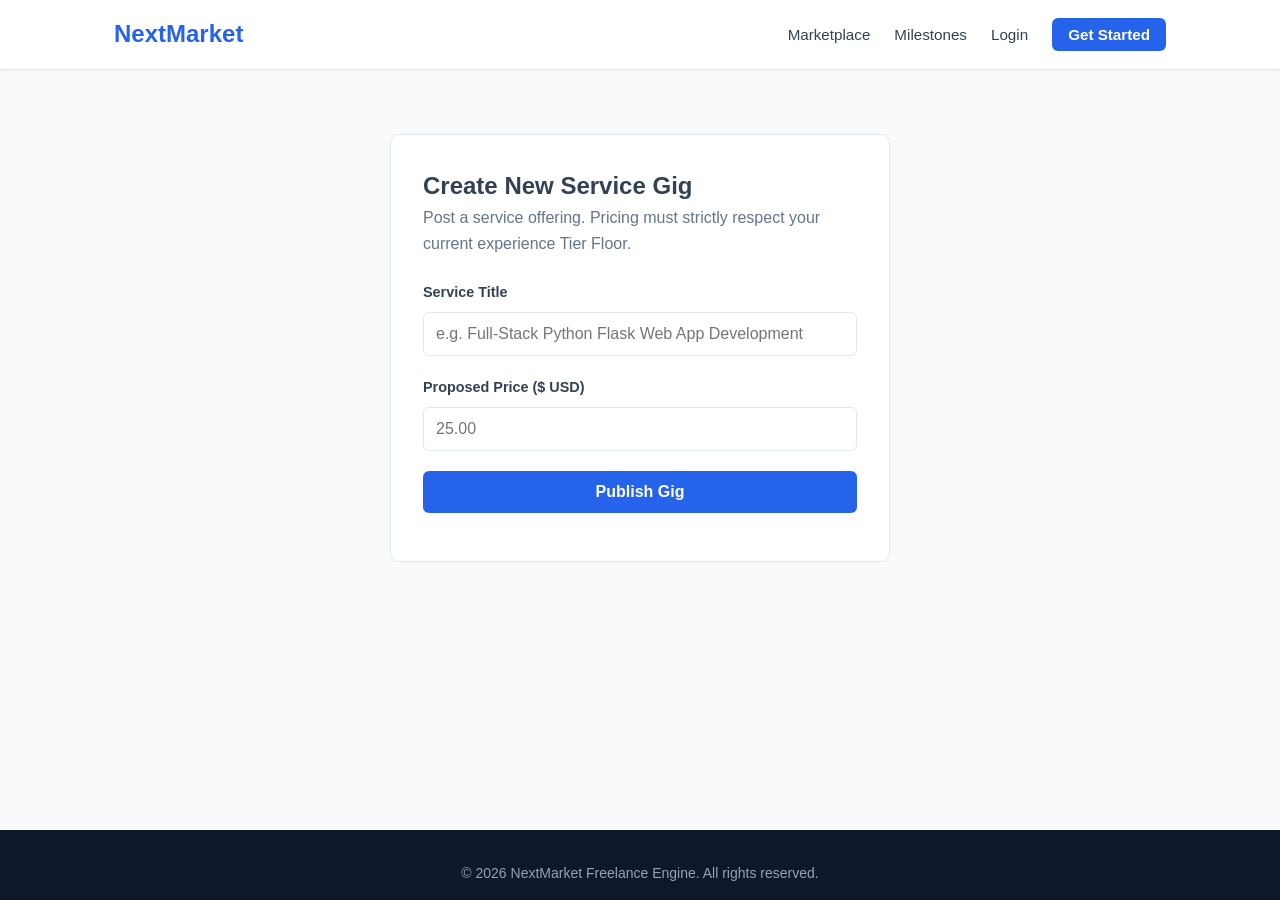
==== static/gigs.html @ 86855c55 "Initial commit" ====
<!DOCTYPE html>
<html lang="en">
<head>
    <meta charset="UTF-8">
    <meta name="viewport" content="width=device-width, initial-scale=1.0">
    <title>Manage Gigs | NextMarket</title>
    <link rel="stylesheet" href="/static/style.css">
</head>
<body>

    <div id="navbar-container"></div>

    <main class="main-container">
        <div class="form-card">
            <h2>Create New Service Gig</h2>
            <p style="margin-bottom: 1.5rem; color: #64748b;">Post a service offering. Pricing must strictly respect your current experience Tier Floor.</p>

            <form id="gigForm">
                <div class="form-group">
                    <label for="gigTitle">Service Title</label>
                    <input type="text" id="gigTitle" placeholder="e.g. Full-Stack Python Flask Web App Development" required>
                </div>
                <div class="form-group">
                    <label for="gigPrice">Proposed Price ($ USD)</label>
                    <input type="number" step="0.01" id="gigPrice" placeholder="25.00" required>
                </div>
                <button type="submit" class="btn-submit">Publish Gig</button>
            </form>

            <p id="msg" style="margin-top: 1rem; font-weight: 600; text-align: center;"></p>
        </div>
    </main>

    <footer class="footer">
        <div class="footer-bottom">&copy; 2026 NextMarket Freelance Engine. All rights reserved.</div>
    </footer>

    <script src="/static/navbar.js"></script>
    <script>
        document.getElementById('gigForm').addEventListener('submit', async (e) => {
            e.preventDefault();
            const price = document.getElementById('gigPrice').value;

            const res = await fetch('http://127.0.0.1:5000/api/gigs/create', {
                method: 'POST',
                headers: { 'Content-Type': 'application/json' },
                body: JSON.stringify({ price: price })
            });

            const data = await res.json();
            const msg = document.getElementById('msg');

            if(res.ok) {
                msg.style.color = '#10b981';
                msg.innerText = `${data.message} (Tier ${data.tier} Rate: $${data.price})`;
            } else {
                msg.style.color = '#ef4444';
                msg.innerText = `Rejected: ${data.message}`;
            }
        });
    </script>
</body>
</html>
---- static/style.css ----
:root {
    --primary-color: #2563eb;
    --primary-hover: #1d4ed8;
    --success-color: #10b981;
    --dark-bg: #0f172a;
    --light-bg: #f8fafc;
    --text-main: #334155;
    --border-color: #e2e8f0;
}

* { box-sizing: border-box; margin: 0; padding: 0; font-family: 'Segoe UI', Tahoma, Geneva, Verdana, sans-serif; }

body { background-color: var(--light-bg); color: var(--text-main); line-height: 1.6; display: flex; flex-direction: column; min-height: 100vh; }

/* Fixed & Standardized Navbar Header */
.navbar { background: white; border-bottom: 1px solid var(--border-color); box-shadow: 0 1px 3px rgba(0,0,0,0.05); height: 70px; display: flex; align-items: center; }
.nav-container { max-width: 1100px; width: 100%; margin: 0 auto; display: flex; justify-content: space-between; align-items: center; padding: 0 1.5rem; }
.logo { font-size: 1.5rem; font-weight: 700; color: var(--primary-color); text-decoration: none; }
.nav-links { display: flex; list-style: none; gap: 1.5rem; align-items: center; margin: 0; padding: 0; }
.nav-links a, .nav-links button { text-decoration: none; color: var(--text-main); font-weight: 500; font-size: 0.95rem; transition: color 0.2s; background: none; border: none; cursor: pointer; }
.nav-links a:hover, .nav-links button:hover { color: var(--primary-color); }
.btn-nav { background: var(--primary-color) !important; color: white !important; padding: 0.5rem 1rem; border-radius: 6px; font-weight: 600 !important; }
.btn-nav:hover { background: var(--primary-hover) !important; }

/* User Profile Avatar Icon Badge */
.profile-badge { display: flex; align-items: center; gap: 0.5rem; text-decoration: none; color: var(--text-main); font-weight: 600; padding: 0.25rem 0.5rem; border-radius: 20px; border: 1px solid var(--border-color); background: #f1f5f9; }
.profile-avatar { width: 32px; height: 32px; background-color: var(--primary-color); color: white; border-radius: 50%; display: flex; align-items: center; justify-content: center; font-weight: 700; font-size: 0.85rem; }

/* Layouts & Containers */
.main-container { max-width: 1100px; margin: 2rem auto; padding: 0 1.5rem; flex: 1; width: 100%; }
.grid-3 { display: grid; grid-template-columns: repeat(auto-fit, minmax(300px, 1fr)); gap: 1.5rem; margin-top: 1.5rem; }

/* Form Card Styling */
.form-card { max-width: 500px; margin: 2rem auto; background: white; padding: 2rem; border-radius: 8px; border: 1px solid var(--border-color); }
.form-group { margin-bottom: 1.25rem; }
.form-group label { display: block; margin-bottom: 0.5rem; font-weight: 600; font-size: 0.9rem; }
.form-group input, .form-group select { width: 100%; padding: 0.75rem; border: 1px solid var(--border-color); border-radius: 6px; font-size: 1rem; }
.btn-submit { width: 100%; background: var(--primary-color); color: white; border: none; padding: 0.75rem; font-size: 1rem; font-weight: 600; border-radius: 6px; cursor: pointer; }
.btn-submit:hover { background: var(--primary-hover); }
.wa-btn { display: inline-flex; align-items: center; justify-content: center; background: var(--success-color); color: white; padding: 0.6rem 1rem; border-radius: 6px; text-decoration: none; font-weight: 600; margin-top: 1rem; width: 100%; }

/* Footer */
.footer { background: var(--dark-bg); color: #94a3b8; margin-top: auto; padding: 2rem 0 1rem 0; }
.footer-bottom { max-width: 1100px; margin: 0 auto; text-align: center; font-size: 0.875rem; }
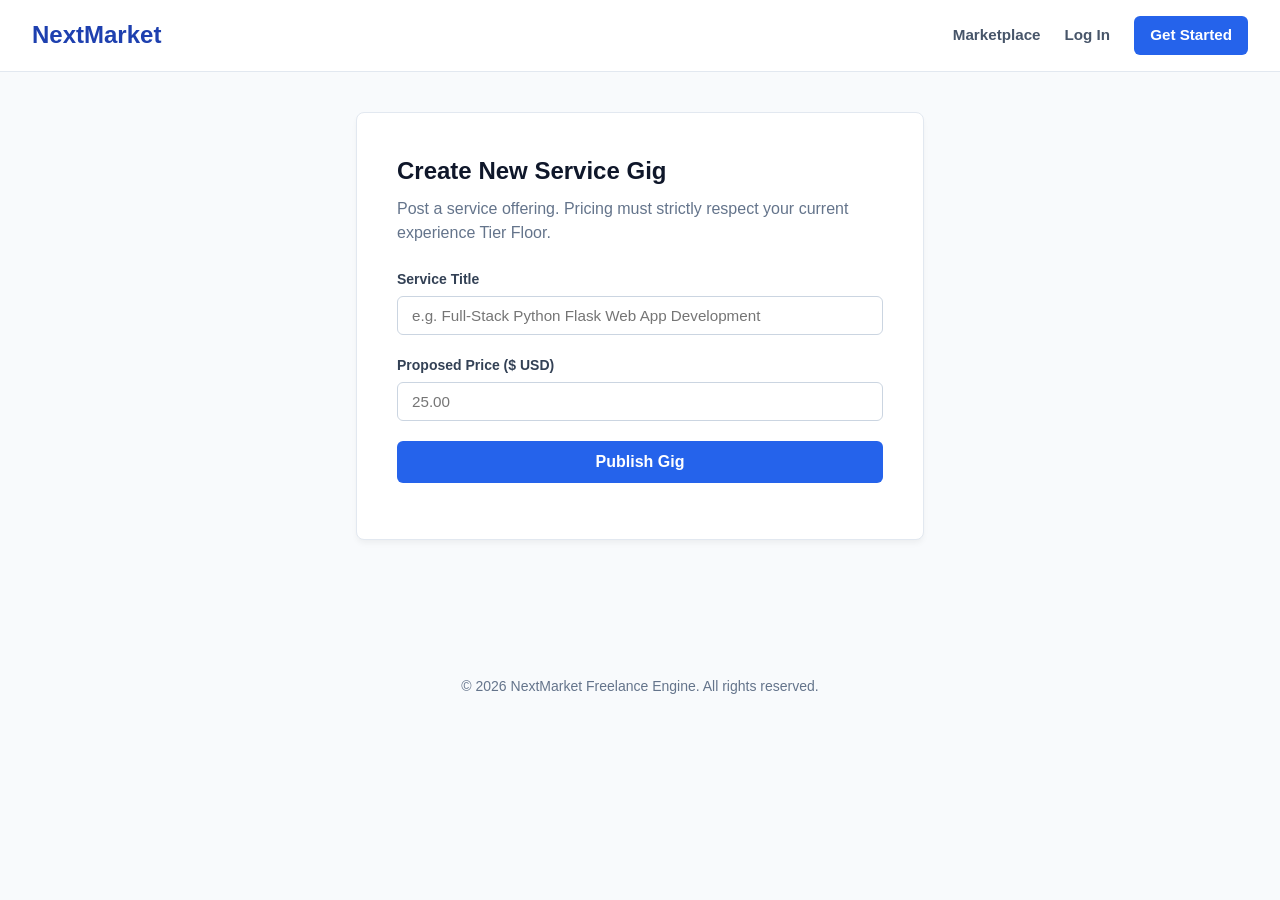
==== commit dd01f85b: "Add user interface updates and new marketplace features" ====
--- a/static/gigs.html
+++ b/static/gigs.html
@@ -39,12 +39,13 @@
     <script>
         document.getElementById('gigForm').addEventListener('submit', async (e) => {
             e.preventDefault();
+            const title = document.getElementById('gigTitle').value;
             const price = document.getElementById('gigPrice').value;
 
-            const res = await fetch('http://127.0.0.1:5000/api/gigs/create', {
+            const res = await fetch('/api/gigs/create', {
                 method: 'POST',
                 headers: { 'Content-Type': 'application/json' },
-                body: JSON.stringify({ price: price })
+                body: JSON.stringify({ title: title, price: price })
             });
 
             const data = await res.json();
--- a/static/style.css
+++ b/static/style.css
@@ -1,44 +1,170 @@
-:root {
-    --primary-color: #2563eb;
-    --primary-hover: #1d4ed8;
-    --success-color: #10b981;
-    --dark-bg: #0f172a;
-    --light-bg: #f8fafc;
-    --text-main: #334155;
-    --border-color: #e2e8f0;
+* {
+  box-sizing: border-box;
+  margin: 0;
+  padding: 0;
+  font-family: -apple-system, BlinkMacSystemFont, "Segoe UI", Roboto, Helvetica, Arial, sans-serif;
 }
 
-* { box-sizing: border-box; margin: 0; padding: 0; font-family: 'Segoe UI', Tahoma, Geneva, Verdana, sans-serif; }
+body {
+  background-color: #f8fafc;
+  color: #1e293b;
+  line-height: 1.5;
+}
 
-body { background-color: var(--light-bg); color: var(--text-main); line-height: 1.6; display: flex; flex-direction: column; min-height: 100vh; }
+#navbar-container {
+  width: 100%;
+}
 
-/* Fixed & Standardized Navbar Header */
-.navbar { background: white; border-bottom: 1px solid var(--border-color); box-shadow: 0 1px 3px rgba(0,0,0,0.05); height: 70px; display: flex; align-items: center; }
-.nav-container { max-width: 1100px; width: 100%; margin: 0 auto; display: flex; justify-content: space-between; align-items: center; padding: 0 1.5rem; }
-.logo { font-size: 1.5rem; font-weight: 700; color: var(--primary-color); text-decoration: none; }
-.nav-links { display: flex; list-style: none; gap: 1.5rem; align-items: center; margin: 0; padding: 0; }
-.nav-links a, .nav-links button { text-decoration: none; color: var(--text-main); font-weight: 500; font-size: 0.95rem; transition: color 0.2s; background: none; border: none; cursor: pointer; }
-.nav-links a:hover, .nav-links button:hover { color: var(--primary-color); }
-.btn-nav { background: var(--primary-color) !important; color: white !important; padding: 0.5rem 1rem; border-radius: 6px; font-weight: 600 !important; }
-.btn-nav:hover { background: var(--primary-hover) !important; }
+.container {
+  max-width: 1100px;
+  margin: 0 auto;
+  padding: 2.5rem 1rem;
+}
 
-/* User Profile Avatar Icon Badge */
-.profile-badge { display: flex; align-items: center; gap: 0.5rem; text-decoration: none; color: var(--text-main); font-weight: 600; padding: 0.25rem 0.5rem; border-radius: 20px; border: 1px solid var(--border-color); background: #f1f5f9; }
-.profile-avatar { width: 32px; height: 32px; background-color: var(--primary-color); color: white; border-radius: 50%; display: flex; align-items: center; justify-content: center; font-weight: 700; font-size: 0.85rem; }
+.hero {
+  text-align: center;
+  margin-bottom: 3rem;
+}
 
-/* Layouts & Containers */
-.main-container { max-width: 1100px; margin: 2rem auto; padding: 0 1.5rem; flex: 1; width: 100%; }
-.grid-3 { display: grid; grid-template-columns: repeat(auto-fit, minmax(300px, 1fr)); gap: 1.5rem; margin-top: 1.5rem; }
+.hero h1 {
+  font-size: 2.25rem;
+  font-weight: 800;
+  color: #0f172a;
+  margin-bottom: 0.5rem;
+}
 
-/* Form Card Styling */
-.form-card { max-width: 500px; margin: 2rem auto; background: white; padding: 2rem; border-radius: 8px; border: 1px solid var(--border-color); }
-.form-group { margin-bottom: 1.25rem; }
-.form-group label { display: block; margin-bottom: 0.5rem; font-weight: 600; font-size: 0.9rem; }
-.form-group input, .form-group select { width: 100%; padding: 0.75rem; border: 1px solid var(--border-color); border-radius: 6px; font-size: 1rem; }
-.btn-submit { width: 100%; background: var(--primary-color); color: white; border: none; padding: 0.75rem; font-size: 1rem; font-weight: 600; border-radius: 6px; cursor: pointer; }
-.btn-submit:hover { background: var(--primary-hover); }
-.wa-btn { display: inline-flex; align-items: center; justify-content: center; background: var(--success-color); color: white; padding: 0.6rem 1rem; border-radius: 6px; text-decoration: none; font-weight: 600; margin-top: 1rem; width: 100%; }
+.hero p {
+  color: #64748b;
+  font-size: 1.1rem;
+}
 
-/* Footer */
-.footer { background: var(--dark-bg); color: #94a3b8; margin-top: auto; padding: 2rem 0 1rem 0; }
-.footer-bottom { max-width: 1100px; margin: 0 auto; text-align: center; font-size: 0.875rem; }+.auth-container, .card, .sprint-card {
+  max-width: 500px;
+  margin: 2rem auto;
+  background: #ffffff;
+  padding: 2rem;
+  border-radius: 0.5rem;
+  border: 1px solid #e2e8f0;
+  box-shadow: 0 4px 6px -1px rgba(0, 0, 0, 0.05);
+}
+
+.freelancer-grid {
+  display: grid;
+  grid-template-columns: repeat(auto-fill, minmax(320px, 1fr));
+  gap: 1.5rem;
+}
+
+.freelancer-card {
+  background: #ffffff;
+  border: 1px solid #e2e8f0;
+  border-radius: 0.5rem;
+  padding: 1.5rem;
+  display: flex;
+  flex-direction: column;
+  justify-content: space-between;
+  box-shadow: 0 2px 4px rgba(0, 0, 0, 0.02);
+}
+
+.tier-badge {
+  padding: 0.25rem 0.625rem;
+  border-radius: 9999px;
+  font-size: 0.75rem;
+  font-weight: 700;
+  text-transform: uppercase;
+}
+
+.tier-1 { background-color: #e0e7ff; color: #3730a3; }
+.tier-2 { background-color: #dbeafe; color: #1e40af; }
+.tier-3 { background-color: #fef3c7; color: #92400e; }
+
+.btn-whatsapp {
+  background-color: #10b981;
+  color: #ffffff !important;
+  font-weight: 700;
+  width: 100%;
+  padding: 0.75rem;
+  margin-top: 1rem;
+  border: none;
+  border-radius: 0.375rem;
+  cursor: pointer;
+}
+
+.btn-whatsapp:hover {
+  background-color: #059669;
+}
+
+.main-container {
+  max-width: 600px;
+  margin: 0 auto;
+  padding: 2.5rem 1rem;
+}
+
+.form-card {
+  background: #ffffff;
+  padding: 2.5rem;
+  border-radius: 0.5rem;
+  border: 1px solid #e2e8f0;
+  box-shadow: 0 4px 6px -1px rgba(0, 0, 0, 0.05);
+  box-sizing: border-box;
+}
+
+.form-card h2 {
+  margin: 0 0 0.5rem 0;
+  font-size: 1.5rem;
+  color: #0f172a;
+}
+
+.form-group {
+  margin-bottom: 1.25rem;
+}
+
+.form-group label {
+  display: block;
+  font-weight: 600;
+  margin-bottom: 0.375rem;
+  font-size: 0.875rem;
+  color: #334155;
+}
+
+.form-group input {
+  width: 100%;
+  padding: 0.625rem 0.875rem;
+  border: 1px solid #cbd5e1;
+  border-radius: 0.375rem;
+  font-size: 0.95rem;
+  box-sizing: border-box;
+}
+
+.form-group input:focus {
+  outline: none;
+  border-color: #2563eb;
+  box-shadow: 0 0 0 3px rgba(37, 99, 235, 0.15);
+}
+
+.btn-submit {
+  width: 100%;
+  padding: 0.75rem;
+  background-color: #2563eb;
+  color: #ffffff;
+  border: none;
+  border-radius: 0.375rem;
+  font-weight: 700;
+  font-size: 1rem;
+  cursor: pointer;
+}
+
+.btn-submit:hover {
+  background-color: #1d4ed8;
+}
+
+.footer {
+  text-align: center;
+  padding: 2rem;
+  color: #64748b;
+  font-size: 0.875rem;
+  margin-top: 4rem;
+}
+
+.footer-bottom {
+  font-size: 0.875rem;
+}
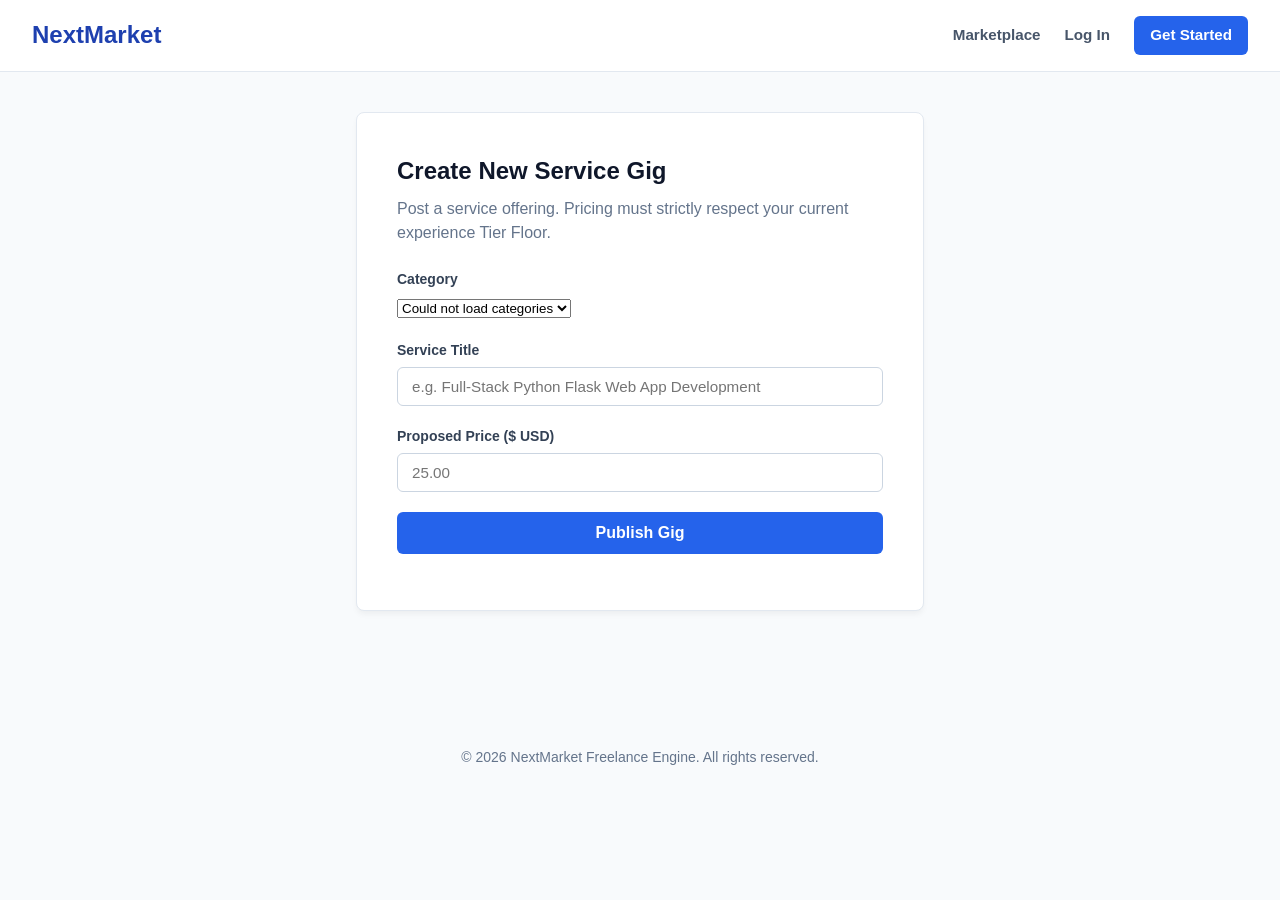
==== commit 4a0d42af: "Refine dashboard UI components and layout features" ====
--- a/static/gigs.html
+++ b/static/gigs.html
@@ -17,12 +17,19 @@
 
             <form id="gigForm">
                 <div class="form-group">
+                    <label for="gigCategory">Category</label>
+                    <select id="gigCategory" required>
+                        <option value="">Loading categories...</option>
+                    </select>
+                </div>
+                <div class="form-group">
                     <label for="gigTitle">Service Title</label>
                     <input type="text" id="gigTitle" placeholder="e.g. Full-Stack Python Flask Web App Development" required>
                 </div>
                 <div class="form-group">
                     <label for="gigPrice">Proposed Price ($ USD)</label>
                     <input type="number" step="0.01" id="gigPrice" placeholder="25.00" required>
+                    <p id="floorHint" style="margin: 0.375rem 0 0 0; font-size: 0.8rem; color: #94a3b8;"></p>
                 </div>
                 <button type="submit" class="btn-submit">Publish Gig</button>
             </form>
@@ -37,15 +44,51 @@
 
     <script src="/static/navbar.js"></script>
     <script>
+        let categories = [];
+        let myTier = 1;
+
+        const TIER_MULTIPLIERS = { 1: 1.0, 2: 2.5, 3: 5.0 };
+
+        function updateFloorHint() {
+            const catId = document.getElementById('gigCategory').value;
+            const hint = document.getElementById('floorHint');
+            const cat = categories.find(c => String(c.id) === String(catId));
+            if (!cat) { hint.innerText = ''; return; }
+            const floor = cat.base_price * (TIER_MULTIPLIERS[myTier] || 1);
+            hint.innerText = `Minimum price for this category at your Tier ${myTier}: $${floor.toFixed(2)}`;
+        }
+
+        (async () => {
+            try {
+                const meRes = await fetch('/api/auth/me');
+                if (meRes.ok) {
+                    const me = await meRes.json();
+                    myTier = me.current_tier || 1;
+                }
+            } catch (err) {}
+
+            const select = document.getElementById('gigCategory');
+            try {
+                const res = await fetch('/api/categories');
+                categories = await res.json();
+                select.innerHTML = '<option value="">Select a category</option>' +
+                    categories.map(c => `<option value="${c.id}">${c.name}</option>`).join('');
+            } catch (err) {
+                select.innerHTML = '<option value="">Could not load categories</option>';
+            }
+            select.addEventListener('change', updateFloorHint);
+        })();
+
         document.getElementById('gigForm').addEventListener('submit', async (e) => {
             e.preventDefault();
             const title = document.getElementById('gigTitle').value;
             const price = document.getElementById('gigPrice').value;
+            const category_id = document.getElementById('gigCategory').value;
 
             const res = await fetch('/api/gigs/create', {
                 method: 'POST',
                 headers: { 'Content-Type': 'application/json' },
-                body: JSON.stringify({ title: title, price: price })
+                body: JSON.stringify({ title: title, price: price, category_id: category_id })
             });
 
             const data = await res.json();
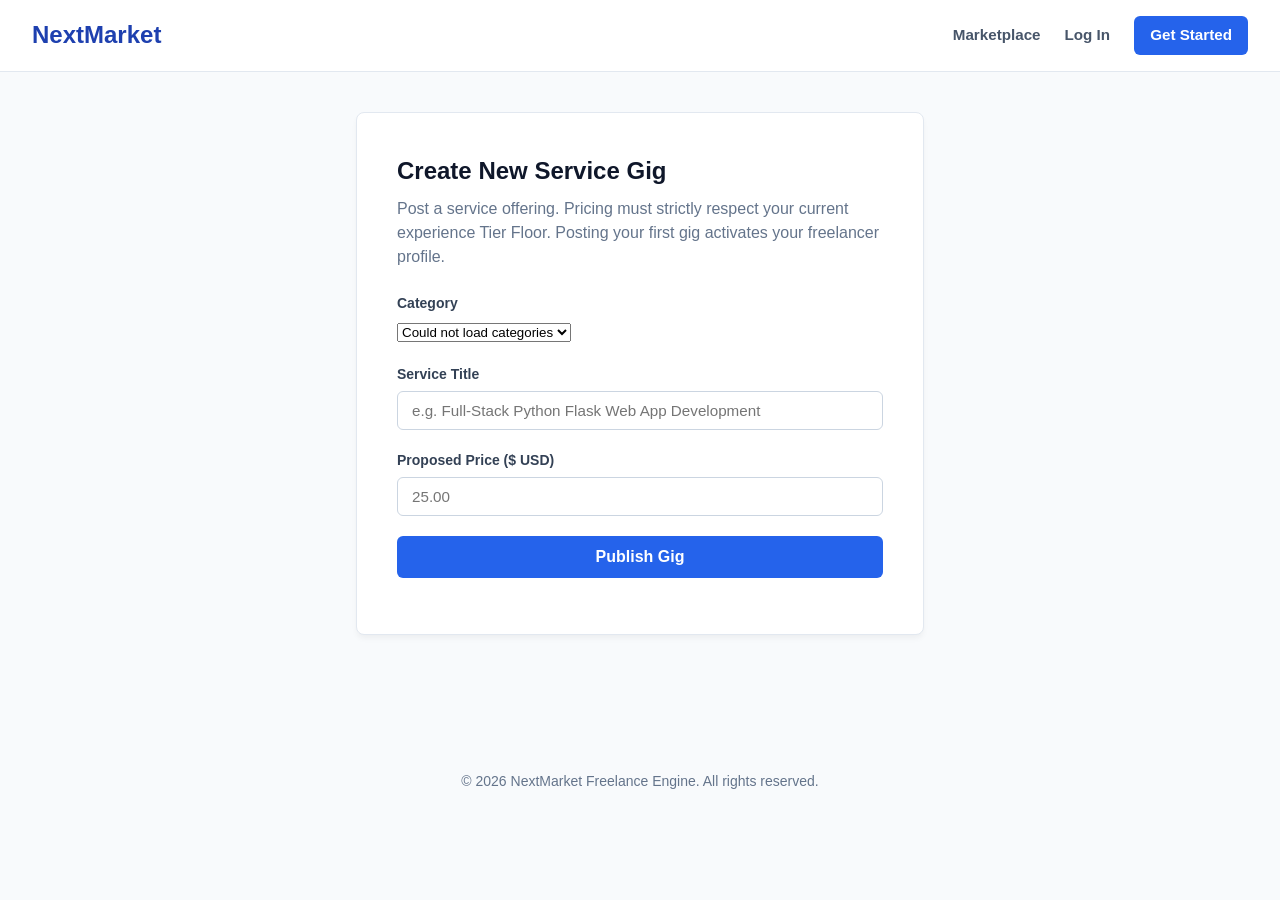
==== commit ed3a4294: "activated client and freelancer profiles" ====
--- a/static/gigs.html
+++ b/static/gigs.html
@@ -13,7 +13,7 @@
     <main class="main-container">
         <div class="form-card">
             <h2>Create New Service Gig</h2>
-            <p style="margin-bottom: 1.5rem; color: #64748b;">Post a service offering. Pricing must strictly respect your current experience Tier Floor.</p>
+            <p style="margin-bottom: 1.5rem; color: #64748b;">Post a service offering. Pricing must strictly respect your current experience Tier Floor. Posting your first gig activates your freelancer profile.</p>
 
             <form id="gigForm">
                 <div class="form-group">
@@ -97,6 +97,10 @@
             if(res.ok) {
                 msg.style.color = '#10b981';
                 msg.innerText = `${data.message} (Tier ${data.tier} Rate: $${data.price})`;
+                document.getElementById('gigForm').reset();
+                if (data.became_freelancer) {
+                    localStorage.setItem('nm_mode', 'freelancer');
+                }
             } else {
                 msg.style.color = '#ef4444';
                 msg.innerText = `Rejected: ${data.message}`;
